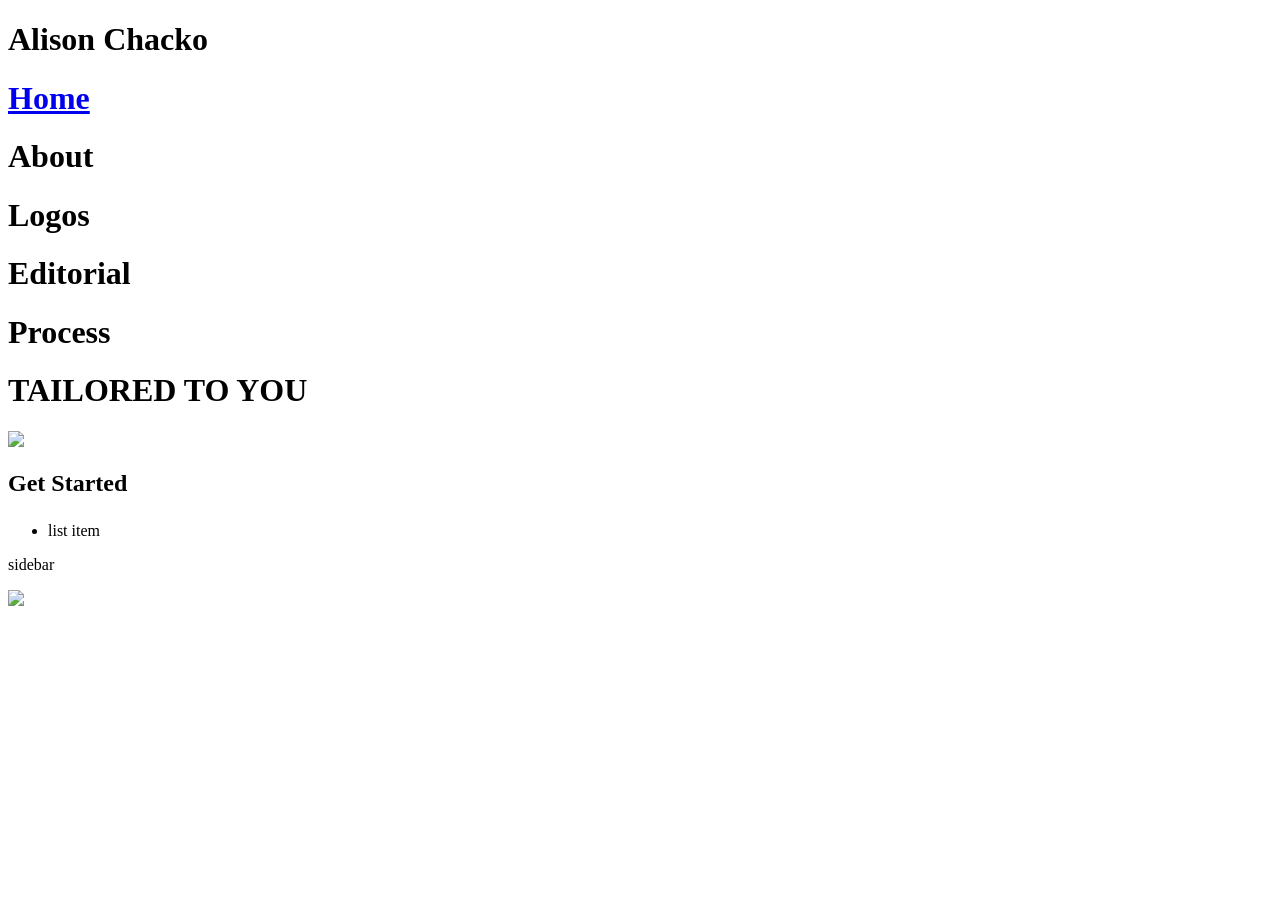
==== index.html @ 41b0f126 "change 1" ====
<!DOCTYPE html>
<html>
    <head>
        <title>Alison Chackos Portfolio Site</title>
    </head>

    <body>
        <div>
            <h1>Alison Chacko</h1>
            <h1><a href="/Home">Home</a></h1>
            <h1>About</h1>
            <h1>Logos</h1>
            <h1>Editorial</h1>
            <h1>Process</h1>
            <nav></nav>
            
        </div>

        <div>
            <div>
                <h1>TAILORED TO YOU</h1>
                <img src="/assets/heroimage.jpg">
                <h2>Get Started</h2>
                <h3></h3>
                <h4></h4>
                <h5></h5>
                <h6></h6>

                <p></p>
                
                <ul>
                    <li>list item</li>
                </ul>
            </div>
            <div>
                <p>sidebar</p>
                <img src="/assets/heroimage.jpg">
            </div>
        </div>
    </body>
</html>
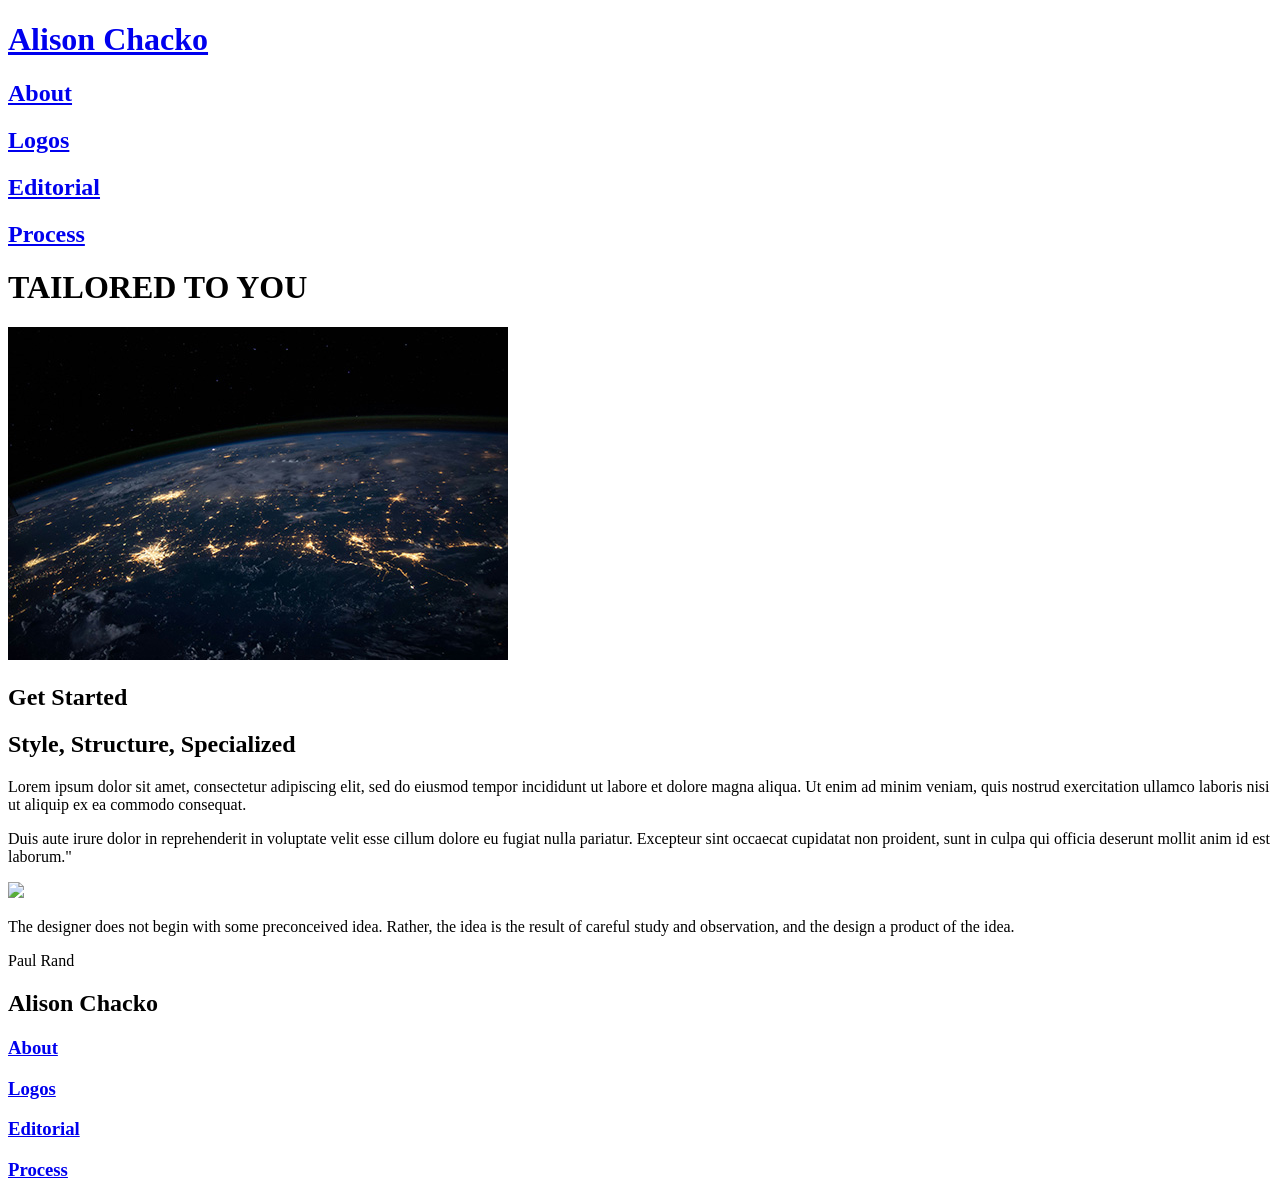
==== commit 7cc80a89: "HTML: Checkpoint" ====
--- a/index.html
+++ b/index.html
@@ -6,12 +6,11 @@
 
     <body>
         <div>
-            <h1>Alison Chacko</h1>
-            <h1><a href="/Home">Home</a></h1>
-            <h1>About</h1>
-            <h1>Logos</h1>
-            <h1>Editorial</h1>
-            <h1>Process</h1>
+            <h1><a href="/">Alison Chacko</a></h1>
+            <h2><a href="/About">About</a></h2>
+            <h2><a href="/Logos">Logos</a></h2>
+            <h2><a href="/Editorial">Editorial</a></h2>
+            <h2><a href="/Process">Process</a></h2>
             <nav></nav>
             
         </div>
@@ -19,22 +18,30 @@
         <div>
             <div>
                 <h1>TAILORED TO YOU</h1>
-                <img src="/assets/heroimage.jpg">
+                <img src="/assets/HomepageHeroImage.jpg">
                 <h2>Get Started</h2>
-                <h3></h3>
-                <h4></h4>
-                <h5></h5>
-                <h6></h6>
-
-                <p></p>
-                
-                <ul>
-                    <li>list item</li>
-                </ul>
             </div>
             <div>
-                <p>sidebar</p>
-                <img src="/assets/heroimage.jpg">
+                <h2>Style, Structure, Specialized</h2>
+                <p>Lorem ipsum dolor sit amet, consectetur adipiscing elit, sed do eiusmod tempor incididunt ut labore et dolore magna aliqua. Ut enim ad minim veniam, quis nostrud exercitation ullamco laboris nisi ut aliquip ex ea commodo consequat. </p>
+                <p>Duis aute irure dolor in reprehenderit in voluptate velit esse cillum dolore eu fugiat nulla pariatur. Excepteur sint occaecat cupidatat non proident, sunt in culpa qui officia deserunt mollit anim id est laborum."</p>
+            </div>
+            <div>
+                <img src="/assets/DivImage.jpg">
+            </div>
+            <div>
+                <p>The designer does not begin with some preconceived idea. Rather, the idea is the result of careful study and observation, and the design a product of the idea.</p>
+                <p>Paul Rand</p>
+             </div>
+               
+            </div>
+            <div>
+             <h2>Alison Chacko</h1>
+             <h3><a href="/About">About</a></h3>
+             <h3><a href="/Logos">Logos</a></h3>
+             <h3><a href="/Editorial">Editorial</a></h3>
+             <h3><a href="/Process">Process</a></h3>
+                 
             </div>
         </div>
     </body>
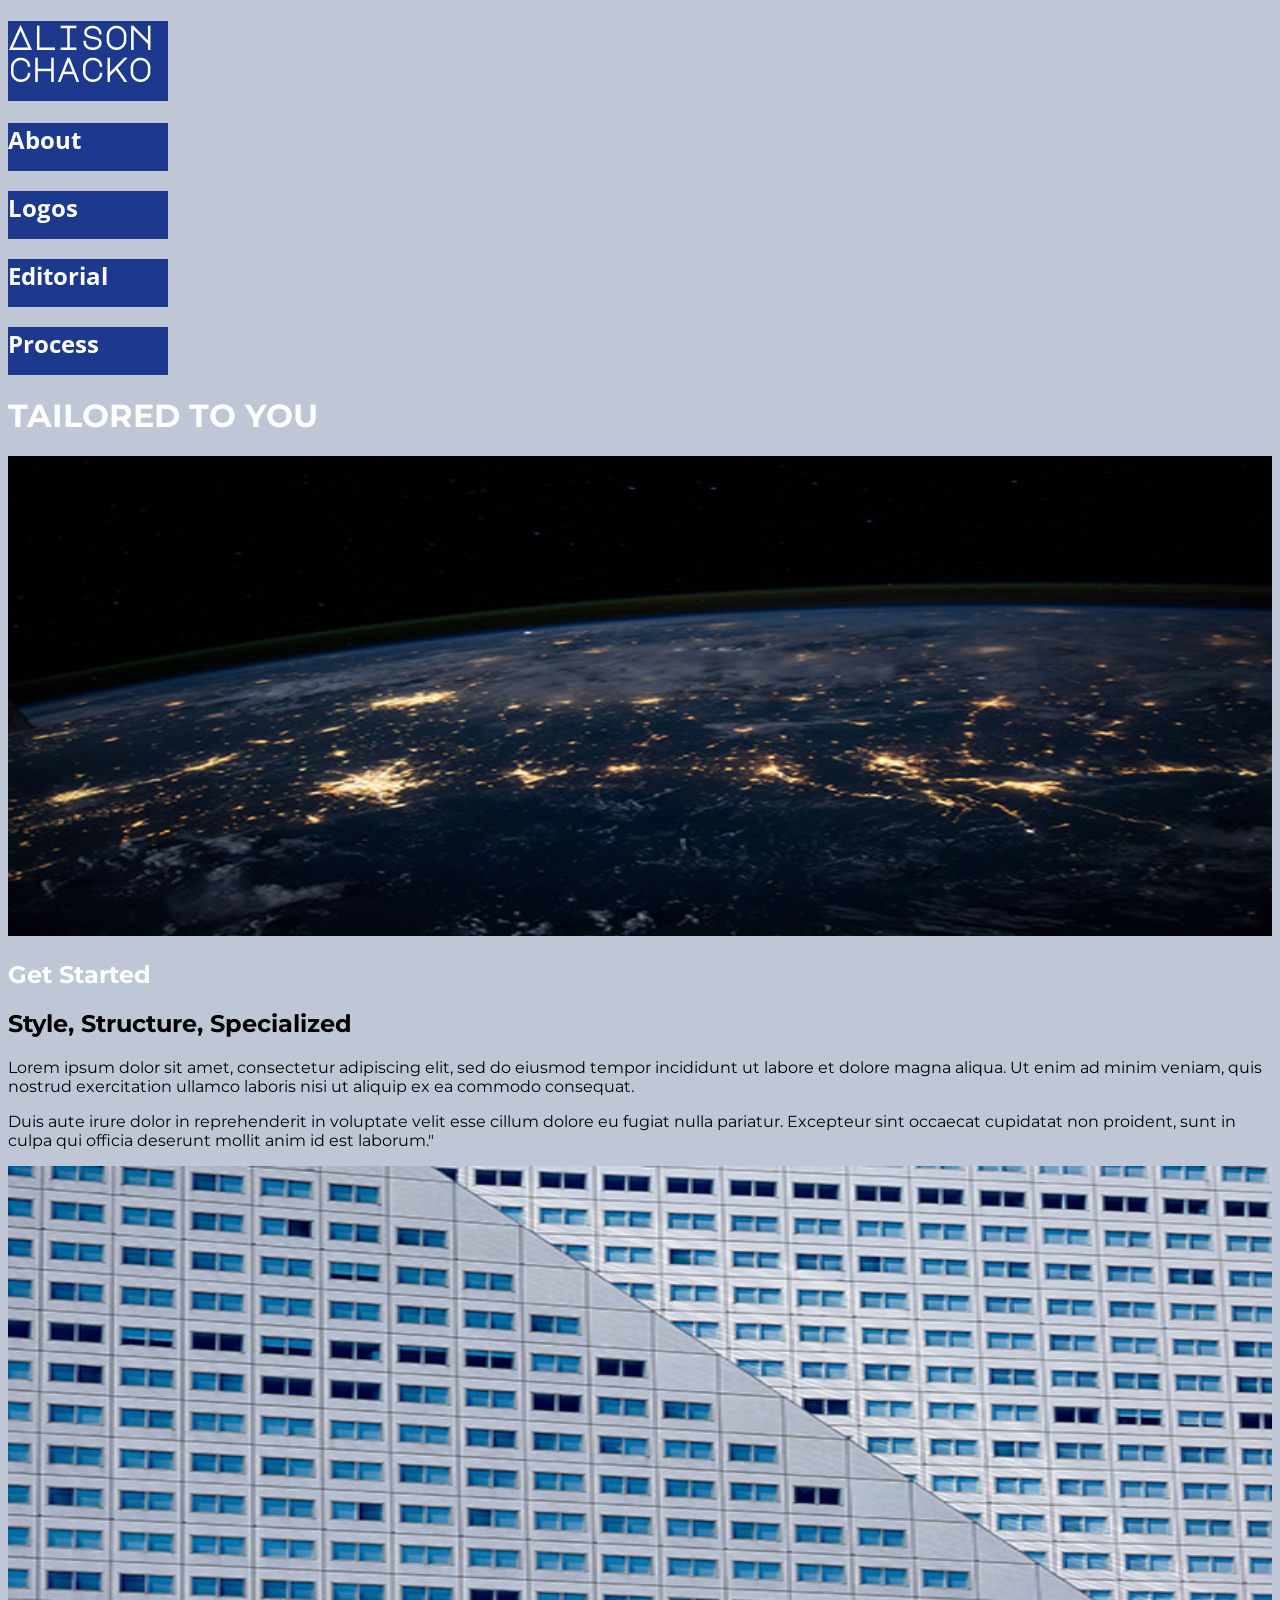
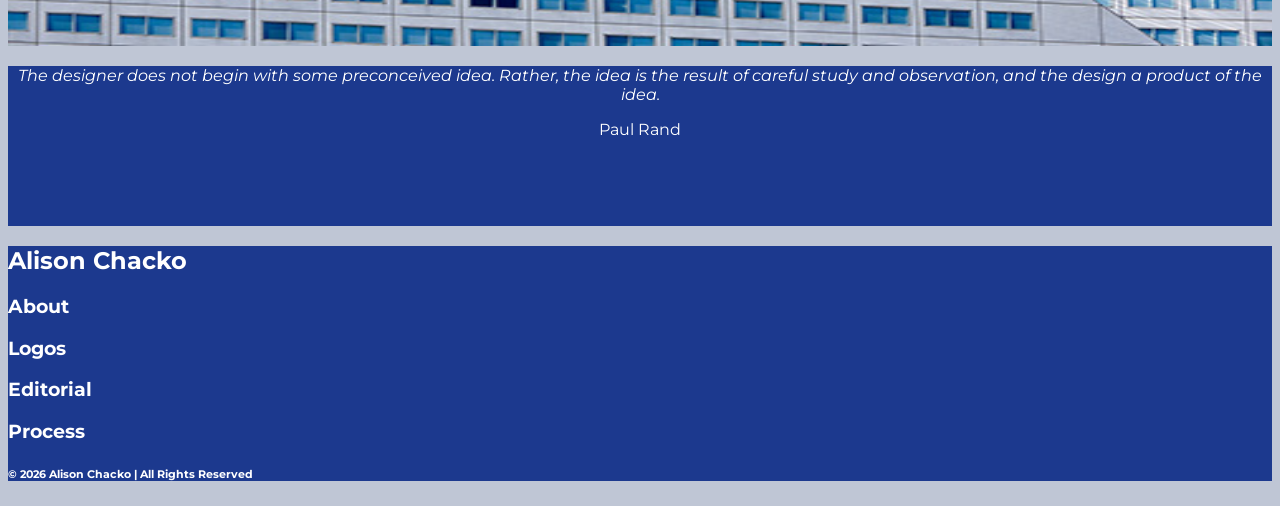
==== commit 15bc0fd6: "HTML:Checkpoint 2" ====
--- a/index.html
+++ b/index.html
@@ -2,45 +2,56 @@
 <html>
     <head>
         <title>Alison Chackos Portfolio Site</title>
+        <link rel="stylesheet" href="./style.css"/>
+        <link rel="preconnect" href="https://fonts.googleapis.com">
+        <link rel="preconnect" href="https://fonts.gstatic.com" crossorigin>
+        <link href="https://fonts.googleapis.com/css2?family=Montserrat:ital,wght@0,100..900;1,100..900&display=swap" rel="stylesheet">
+        <link rel="preconnect" href="https://fonts.googleapis.com">
+        <link rel="preconnect" href="https://fonts.gstatic.com" crossorigin>
+        <link href="https://fonts.googleapis.com/css2?family=Major+Mono+Display&family=Montserrat:ital,wght@0,100..900;1,100..900&display=swap" rel="stylesheet">
+        <link rel="preconnect" href="https://fonts.googleapis.com">
+        <link rel="preconnect" href="https://fonts.gstatic.com" crossorigin>
+        <link href="https://fonts.googleapis.com/css2?family=Open+Sans:ital,wght@0,300..800;1,300..800&display=swap" rel="stylesheet">
     </head>
 
-    <body>
+    <body class="body backg">
         <div>
-            <h1><a href="/">Alison Chacko</a></h1>
-            <h2><a href="/About">About</a></h2>
-            <h2><a href="/Logos">Logos</a></h2>
-            <h2><a href="/Editorial">Editorial</a></h2>
-            <h2><a href="/Process">Process</a></h2>
+            <h1 class="override headcolor headtabcolor headhov"><a href="/">Alison chacko</a></h1>
+            <h2 class="header-text headcolor tabcolor headhov"><a href="/About">About</a></h2>
+            <h2 class="header-text headcolor tabcolor headhov"><a href="/Logos">Logos</a></h2>
+            <h2 class="header-text headcolor tabcolor headhov"><a href="/Editorial">Editorial</a></h2>
+            <h2 class="header-text headcolor tabcolor headhov"><a href="/Process">Process</a></h2>
             <nav></nav>
             
         </div>
 
         <div>
             <div>
-                <h1>TAILORED TO YOU</h1>
-                <img src="/assets/HomepageHeroImage.jpg">
-                <h2>Get Started</h2>
+                <h1 class="headcolor">TAILORED TO YOU</h1>
+                <img class="image" src="/assets/fp1.jpg">
+                <h2 class="headcolor">Get Started</h2>
             </div>
-            <div>
+            <div class="backg2">
                 <h2>Style, Structure, Specialized</h2>
                 <p>Lorem ipsum dolor sit amet, consectetur adipiscing elit, sed do eiusmod tempor incididunt ut labore et dolore magna aliqua. Ut enim ad minim veniam, quis nostrud exercitation ullamco laboris nisi ut aliquip ex ea commodo consequat. </p>
                 <p>Duis aute irure dolor in reprehenderit in voluptate velit esse cillum dolore eu fugiat nulla pariatur. Excepteur sint occaecat cupidatat non proident, sunt in culpa qui officia deserunt mollit anim id est laborum."</p>
             </div>
             <div>
-                <img src="/assets/DivImage.jpg">
+                <img class="image2" src="/assets/fp2.jpg">
             </div>
-            <div>
-                <p>The designer does not begin with some preconceived idea. Rather, the idea is the result of careful study and observation, and the design a product of the idea.</p>
-                <p>Paul Rand</p>
+            <div class="quote">
+                <p class="headcolor"><i>The designer does not begin with some preconceived idea. Rather, the idea is the result of careful study and observation, and the design a product of the idea.</i></p>
+                <p class="headcolor">Paul Rand</p>
              </div>
                
             </div>
-            <div>
-             <h2>Alison Chacko</h1>
-             <h3><a href="/About">About</a></h3>
-             <h3><a href="/Logos">Logos</a></h3>
-             <h3><a href="/Editorial">Editorial</a></h3>
-             <h3><a href="/Process">Process</a></h3>
+            <div class="footer">
+             <h2 class="headcolor headhov">Alison Chacko</h1>
+             <h3 class="headcolor headhov"><a href="/About">About</a></h3>
+             <h3 class="headcolor headhov"><a href="/Logos">Logos</a></h3>
+             <h3 class="headcolor headhov"><a href="/Editorial">Editorial</a></h3>
+             <h3 class="headcolor headhov"><a href="/Process">Process</a></h3>
+             <h6 class="headcolor">© 2026 Alison Chacko | All Rights Reserved</h4>
                  
             </div>
         </div>
--- a/style.css
+++ b/style.css
@@ -0,0 +1,16 @@
+body{font-family: "Montserrat";}
+.header-text {font-family: "Open Sans" ;}
+.override {
+font-family: "Major Mono Display";
+}
+.quote {background-color: #1C398E; height:10rem ; text-align: center;}
+.headcolor {color:white;}
+.backg{background-color:#BFC6D5}
+.image {width: 100%; height:30rem ;}
+.image2{width: 100%;height:30rem}
+.tabcolor {background-color: #1C398E;width: 10rem;height: 3rem;}
+.headtabcolor{background-color: #1C398E; width: 10rem; height: 5rem;}
+.footer{background-color: #1C398E;}
+a {text-decoration: none;color:inherit;}
+.headhov:hover {cursor: pointer; background-color: #D4A72A;}
+.headhov:active {cursor: pointer; background-color: aliceblue;}
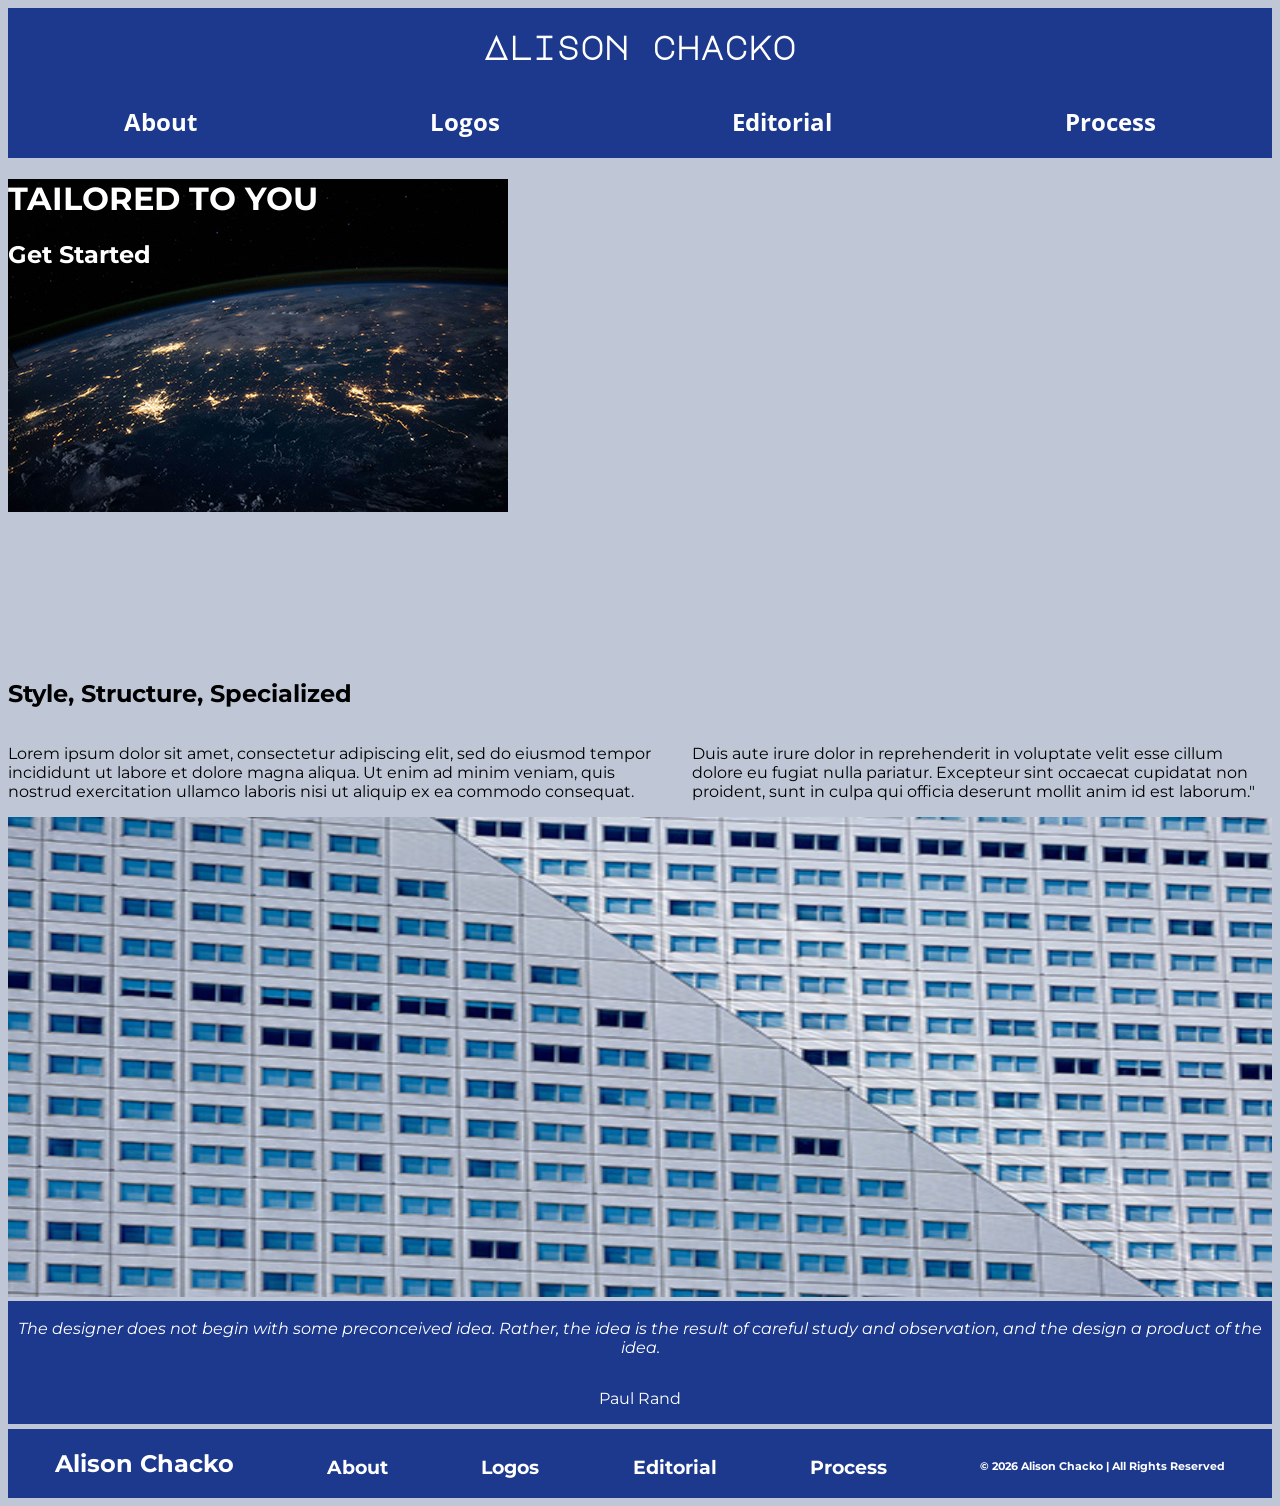
==== commit a0c21ca2: "HTML: Checkpoint 3" ====
--- a/index.html
+++ b/index.html
@@ -15,37 +15,39 @@
     </head>
 
     <body class="body backg">
-        <div>
-            <h1 class="override headcolor headtabcolor headhov"><a href="/">Alison chacko</a></h1>
-            <h2 class="header-text headcolor tabcolor headhov"><a href="/About">About</a></h2>
-            <h2 class="header-text headcolor tabcolor headhov"><a href="/Logos">Logos</a></h2>
-            <h2 class="header-text headcolor tabcolor headhov"><a href="/Editorial">Editorial</a></h2>
-            <h2 class="header-text headcolor tabcolor headhov"><a href="/Process">Process</a></h2>
-            <nav></nav>
+        <div class="quote">
+            <h1 class="override headcolor  headhov"><a href="/">Alison chacko</a></h1>
+            <div class="display">
+            <h2 class="header-text headcolor headhov"><a href="/About">About</a></h2>
+            <h2 class="header-text headcolor headhov"><a href="/Logos">Logos</a></h2>
+            <h2 class="header-text headcolor headhov"><a href="/Editorial">Editorial</a></h2>
+            <h2 class="header-text headcolor headhov"><a href="/Process">Process</a></h2>
+            </div>
             
         </div>
 
         <div>
-            <div>
+            <div class="hero-background image">
                 <h1 class="headcolor">TAILORED TO YOU</h1>
-                <img class="image" src="/assets/fp1.jpg">
                 <h2 class="headcolor">Get Started</h2>
             </div>
             <div class="backg2">
                 <h2>Style, Structure, Specialized</h2>
-                <p>Lorem ipsum dolor sit amet, consectetur adipiscing elit, sed do eiusmod tempor incididunt ut labore et dolore magna aliqua. Ut enim ad minim veniam, quis nostrud exercitation ullamco laboris nisi ut aliquip ex ea commodo consequat. </p>
-                <p>Duis aute irure dolor in reprehenderit in voluptate velit esse cillum dolore eu fugiat nulla pariatur. Excepteur sint occaecat cupidatat non proident, sunt in culpa qui officia deserunt mollit anim id est laborum."</p>
+                <div class="two">
+                <p class="twochild">Lorem ipsum dolor sit amet, consectetur adipiscing elit, sed do eiusmod tempor incididunt ut labore et dolore magna aliqua. Ut enim ad minim veniam, quis nostrud exercitation ullamco laboris nisi ut aliquip ex ea commodo consequat. </p>
+                <p class="twochild">Duis aute irure dolor in reprehenderit in voluptate velit esse cillum dolore eu fugiat nulla pariatur. Excepteur sint occaecat cupidatat non proident, sunt in culpa qui officia deserunt mollit anim id est laborum."</p>
+                </div>
             </div>
             <div>
                 <img class="image2" src="/assets/fp2.jpg">
             </div>
-            <div class="quote">
+            <div class="quote qdisplay">
                 <p class="headcolor"><i>The designer does not begin with some preconceived idea. Rather, the idea is the result of careful study and observation, and the design a product of the idea.</i></p>
                 <p class="headcolor">Paul Rand</p>
              </div>
                
             </div>
-            <div class="footer">
+            <div class="footer display">
              <h2 class="headcolor headhov">Alison Chacko</h1>
              <h3 class="headcolor headhov"><a href="/About">About</a></h3>
              <h3 class="headcolor headhov"><a href="/Logos">Logos</a></h3>
--- a/style.css
+++ b/style.css
@@ -1,16 +1,28 @@
-body{font-family: "Montserrat";}
+body{font-family: "Montserrat"; }
 .header-text {font-family: "Open Sans" ;}
 .override {
 font-family: "Major Mono Display";
 }
-.quote {background-color: #1C398E; height:10rem ; text-align: center;}
+.quote {background-color: #1C398E; text-align: center; padding: 2px 0px 0px 0px;}
 .headcolor {color:white;}
 .backg{background-color:#BFC6D5}
 .image {width: 100%; height:30rem ;}
 .image2{width: 100%;height:30rem}
-.tabcolor {background-color: #1C398E;width: 10rem;height: 3rem;}
-.headtabcolor{background-color: #1C398E; width: 10rem; height: 5rem;}
-.footer{background-color: #1C398E;}
+.footer{background-color: #1C398E; margin-top: 5px;}
 a {text-decoration: none;color:inherit;}
 .headhov:hover {cursor: pointer; background-color: #D4A72A;}
-.headhov:active {cursor: pointer; background-color: aliceblue;}+.headhov:active {cursor: pointer; background-color: aliceblue;}
+.display {display:flex; flex-direction: row; justify-content: space-around; align-items: flex-end;}
+.two {display:flex;flex-direction: row; gap: 0.75rem}
+.twochild{display:flex; flex-direction: column; gap:8px}
+@media screen {
+  .two {display: flex; flex-direction: row; gap:1.5rem;
+  }  
+}
+.qdisplay{display:flex; flex-direction: column; align-items: center;}
+.padding {padding: 10px 0px 10px 0px} 
+.abouttext {display:flex; flex-direction: row; justify-content: center; align-items:flex-end ; padding: 0px 150px 10px 125px}
+.aboutcontainer{ display:flex; flex-direction: row; justify-content: right;}
+.imgpad{padding: 0px 0px 25px 80px}
+.hero-background {
+  background: url('./assets/fp1.jpg'); background-repeat: no-repeat;}
